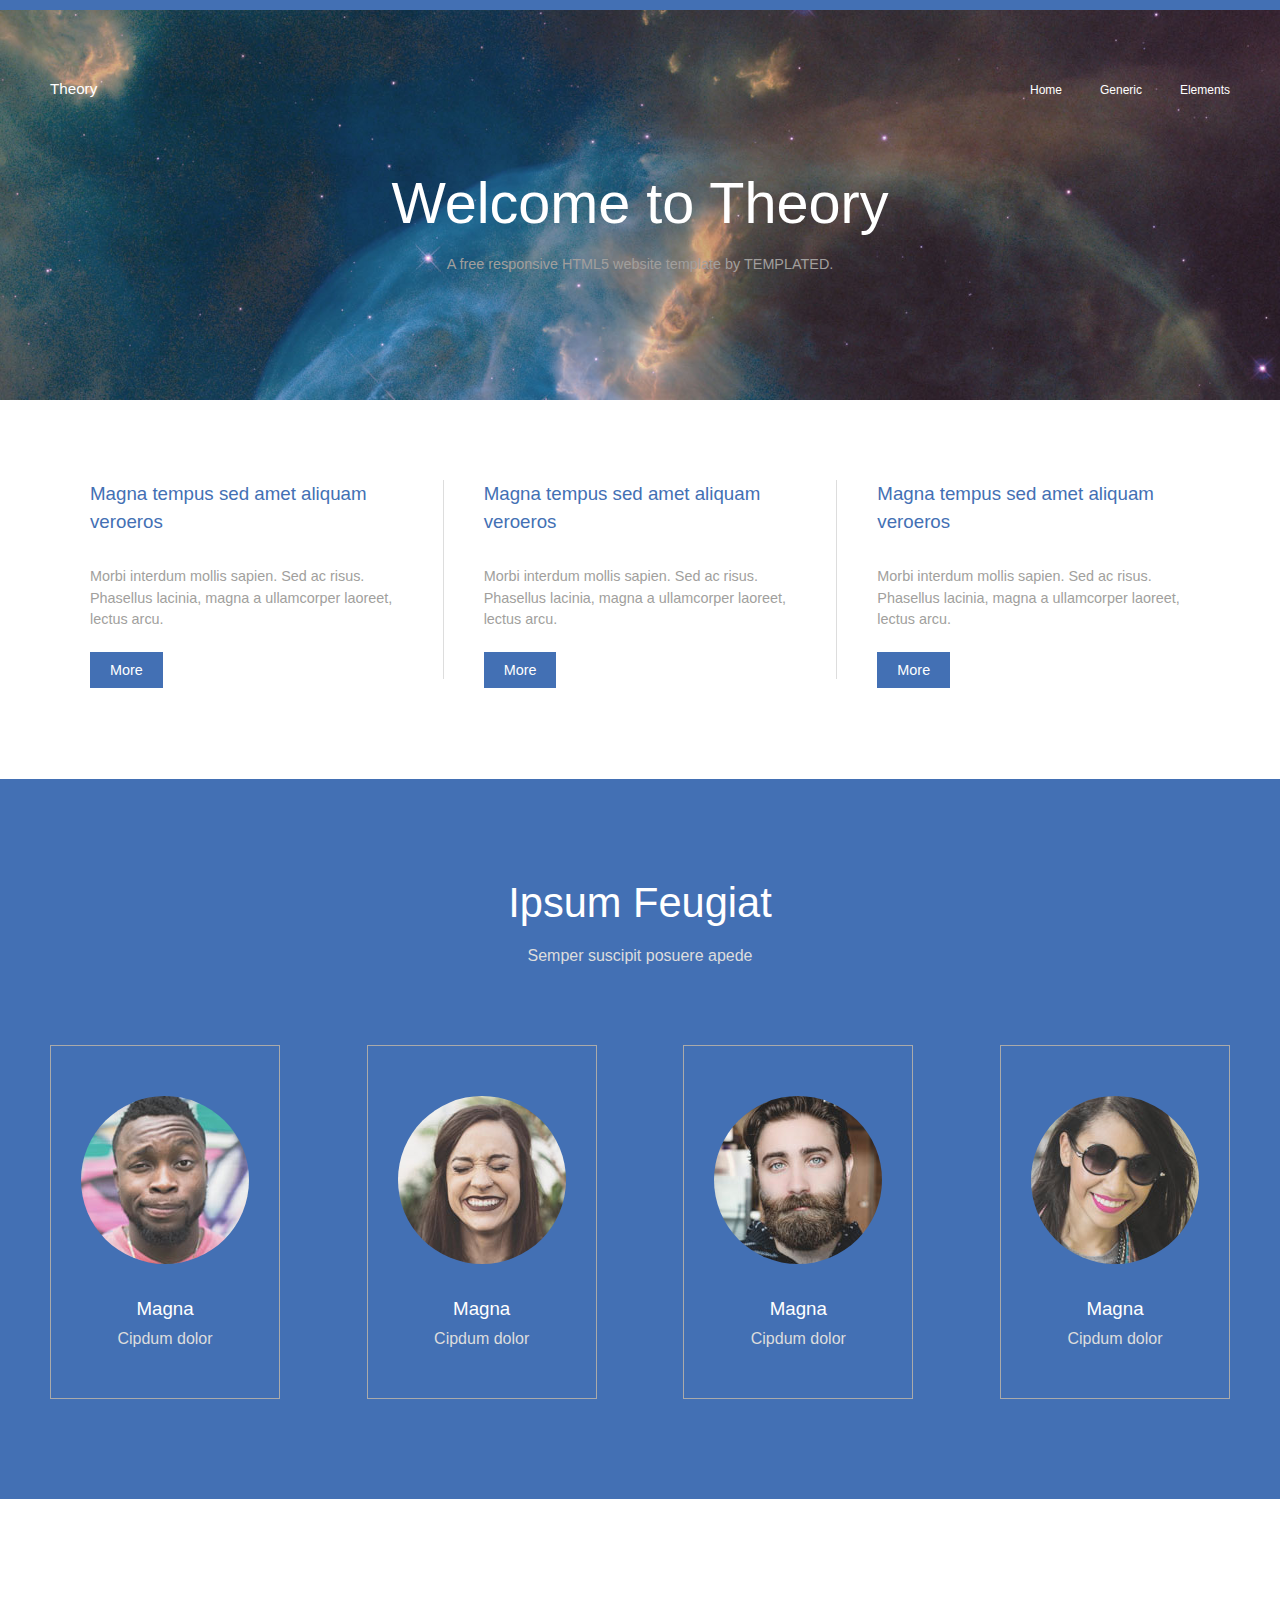
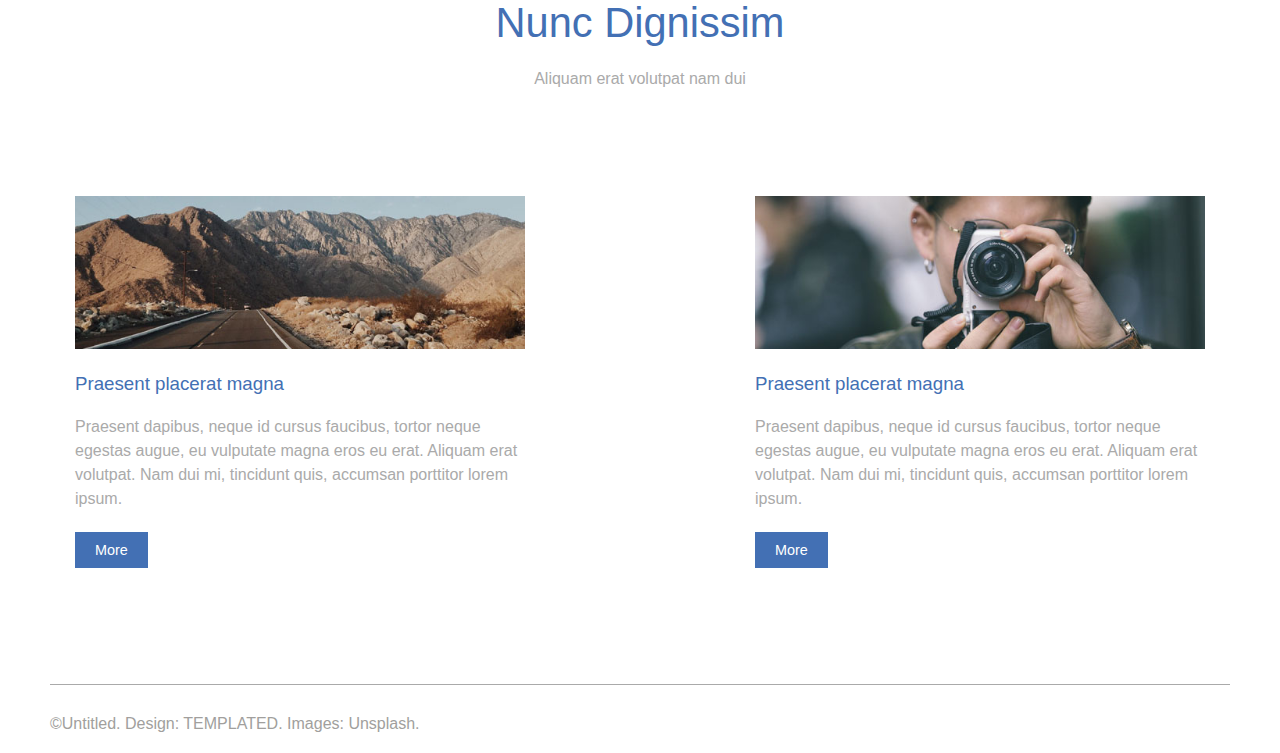
==== index.html @ 708d6e25 "584" ====
<!DOCTYPE html>
<html lang="pt-br">
<head>
    <meta charset="UTF-8">
    <meta http-equiv="X-UA-Compatible" content="IE=edge">
    <meta name="viewport" content="width=device-width, initial-scale=1.0">
    <link rel="stylesheet" href="/fonts/font-awesome.min.css">
    <link rel="stylesheet" href="/css/estilo.css">
    <title>Exemplo Theory</title>
    <script src="/js/script1.js"></script>

</head>
<body>
    <header>
        <nav>
            <ul>
                <li><a href="#">Home</a></li>
                <li><a href="#">Generic</a></li>
                <li><a href="#">Elements</a></li>
            </ul>
        </nav>
        <h3>Theory</h3>
        <h1>Welcome to Theory</h1>
        <p>A free responsive HTML5 website template by TEMPLATED.</p>
    </header>

    <main>
        <section class="news">
            <div>
                <h3>Magna tempus sed amet
                    aliquam veroeros</h3>
                <p>
                    Morbi interdum mollis sapien. Sed ac risus. Phasellus lacinia, magna a ullamcorper laoreet, lectus arcu.
                </p>
                <a href="#">More</a>
            </div>
            <div>
                <h3>Magna tempus sed amet
                    aliquam veroeros</h3>
                <p>
                    Morbi interdum mollis sapien. Sed ac risus. Phasellus lacinia, magna a ullamcorper laoreet, lectus arcu.
                </p>
                <a href="#">More</a>
            </div>
            <div>
                <h3>Magna tempus sed amet
                    aliquam veroeros</h3>
                <p>
                    Morbi interdum mollis sapien. Sed ac risus. Phasellus lacinia, magna a ullamcorper laoreet, lectus arcu.
                </p>
                <a href="#">More</a>
            </div>
        </section>
        <section class="staff">
            <h2>Ipsum Feugiat</h2>
            <p>Semper suscipit posuere apede</p>
            <div>
                <img src="/images/pic03.jpg" alt="Person 1">
                <h3>Magna</h3>
                <p>Cipdum dolor</p>
            </div>
            <div>
                <img src="/images/pic04.jpg" alt="Person 2">
                <h3>Magna</h3>
                <p>Cipdum dolor</p>
            </div>
            <div>
                <img src="/images/pic05.jpg" alt="Person 3">
                <h3>Magna</h3>
                <p>Cipdum dolor</p>
            </div>
            <div>
                <img src="/images/pic06.jpg" alt="Person 4">
                <h3>Magna</h3>
                <p>Cipdum dolor</p>
            </div>
        </section>
        <section class="products">
            <h2>Nunc Dignissim</h2>
            <p>Aliquam erat volutpat nam dui </p>
            <div>
                <img src="/images/pic01.jpg" alt="Landscape 01">
                <h3>Praesent placerat magna</h3>
                <p>
                    Praesent dapibus, neque id cursus faucibus, tortor neque egestas augue, eu vulputate magna eros eu erat. Aliquam erat volutpat. Nam dui mi, tincidunt quis, accumsan porttitor lorem ipsum.
                </p>
                <a href="#">More</a>
            </div>
            <div>
                <img src="/images/pic02.jpg" alt="Landscape 02">
                <h3>Praesent placerat magna</h3>
                <p>
                    Praesent dapibus, neque id cursus faucibus, tortor neque egestas augue, eu vulputate magna eros eu erat. Aliquam erat volutpat. Nam dui mi, tincidunt quis, accumsan porttitor lorem ipsum.
                </p>
                <a href="#">More</a>
            </div>

        </section>
    </main>
    <footer>
        <div>
            &copy;Untitled. Design: TEMPLATED. Images: Unsplash. 
        </div>
        <div>
            <ul>
                <li>
                    <a href="#">
                        <i class="fa-facebook"></i>
                    </a>
                </li>
                <li>
                    <a href="#">
                        <i class="fa-twitter"></i>
                    </a>
                </li>
                <li>
                    <a href="#">
                        <i class="fa-linkedin"></i>
                    </a>
                </li>
                <li>
                    <a href="#">
                        <i class="fa-pinterest-p"></i>
                    </a>
                </li>
                <li>
                    <a href="#">
                        <i class="fa-vimeo"></i>
                    </a>
                </li>
            </ul>
        </div>
    </footer>
</body>
</html>
---- css/estilo.css ----
:root {
    --blue: rgb(67, 112, 180);
    --white: #fff;
    --gray: rgb(161, 159, 157);
}

* {
    font-family: Arial, Helvetica,sans-serif;
    margin:0;
    padding: 0;
    box-sizing: border-box;
}

@media (min-width:1000px) {
header {
    background-image: url(../images/banner.jpg);
    background-size: cover;
    background-attachment: fixed;
    height:400px;
    border-top: 10px solid var(--blue);
}

header, header a {
    color:var(--white);
}

header a {
    text-decoration: none;
    font-size: 0.75em;
    font-weight: lighter;
}

header ul {
    display:flex;
    list-style:none;
    justify-content: space-between;
    width:200px;
    position:absolute;
    top: 80px;
    right: 50px;
}

header h3 {
    position:absolute;
    top: 80px;
    left: 50px;
    font-size: 0.95em;
    font-weight: normal;
}

header h1 {
    text-align: center;
    position:relative;
    top:160px;
    font-size:3.6em;
    font-weight: lighter;
}

header p {
    position:relative;
    top:180px;
    text-align: center;
    color: var(--gray);
    font-size: 0.9em;
}

/* 
 Main começa aqui
*/

.news, .staff, .products {
    display:flex;
    flex-direction: row;
    padding: 80px 50px 100px;
}

.staff, .products {
    flex-wrap: wrap;
}

.news div {
    padding:0 40px;
    border-right: 1px solid #ddd;
}

.news div:last-child{
    border-right: none;
}

.news h3 {
    color: var(--blue);
    font-weight: lighter;
    line-height:1.5em;
    margin-bottom: 30px;
}

.news p {
    color: var(--gray);
    font-size: 0.9em;
    font-weight: lighter;
    line-height:1.5em;
    margin-bottom: 30px;
}

.news a, .products a {
    background-color:var(--blue);
    font-size: 0.9em;
    color: #fff;
    text-decoration: none;
    padding: 10px 20px;
}

.staff { 
    justify-content:space-between;
    background-color:var(--blue);
    color: #fff;
}

    .staff h2, .staff p {
        width: 100%;
        text-align: center;
    }

    .staff h2 {
        margin:20px;
        font-size: 2.6em;
        font-weight: normal;
    }

    .staff > p {
        margin-bottom: 80px;
    }

    .staff div {
        padding: 50px 30px;
        border: 1px solid #aaa;
    }

    .staff img{
        border-radius:50%;
    }

    .staff h3 {
        text-align: center;
        font-weight: normal;
        margin: 30px 0 10px;
    }
    .staff p {
        color:#ddd;
    }

.products {
    justify-content:space-between;
}

.products h2, .products > p {
    width: 100%;
    text-align: center;
}

.products div {
    width: 450px;
    margin: 25px;
}

.products img {
    width:100%;
}
.products h2 {
    margin:20px;
    color: var(--blue);
    font-size: 2.6em;
    font-weight: normal;
}
.products > p {
    margin-bottom: 80px;
}

.products h3 {
    margin:20px 0;
    color: var(--blue);
    font-weight: normal;
}

.products p {
    color:#aaa;
    line-height: 1.5em;

}

.products div p {
    margin-bottom: 30px;
}

/* 
 Footer
*/
footer, footer ul {
    display:flex;
    flex-direction: row;
}

footer {
    justify-content:space-between;
    margin: 0px 50px;
    color: var(--gray);
    border-top: 1px solid #aaa;    
}

footer div {
    margin-top: 30px;
}
footer ul {
    list-style-type:none;
}

footer li {
    margin: 10px;   
}

footer a {
    text-decoration:none;
    color: var(--blue);
}

}


/* testes de recursos CSS 3 da aula 
*/

.staff img:hover {
    transform: rotate(360deg);
    transition: transform 1s linear;
    
}
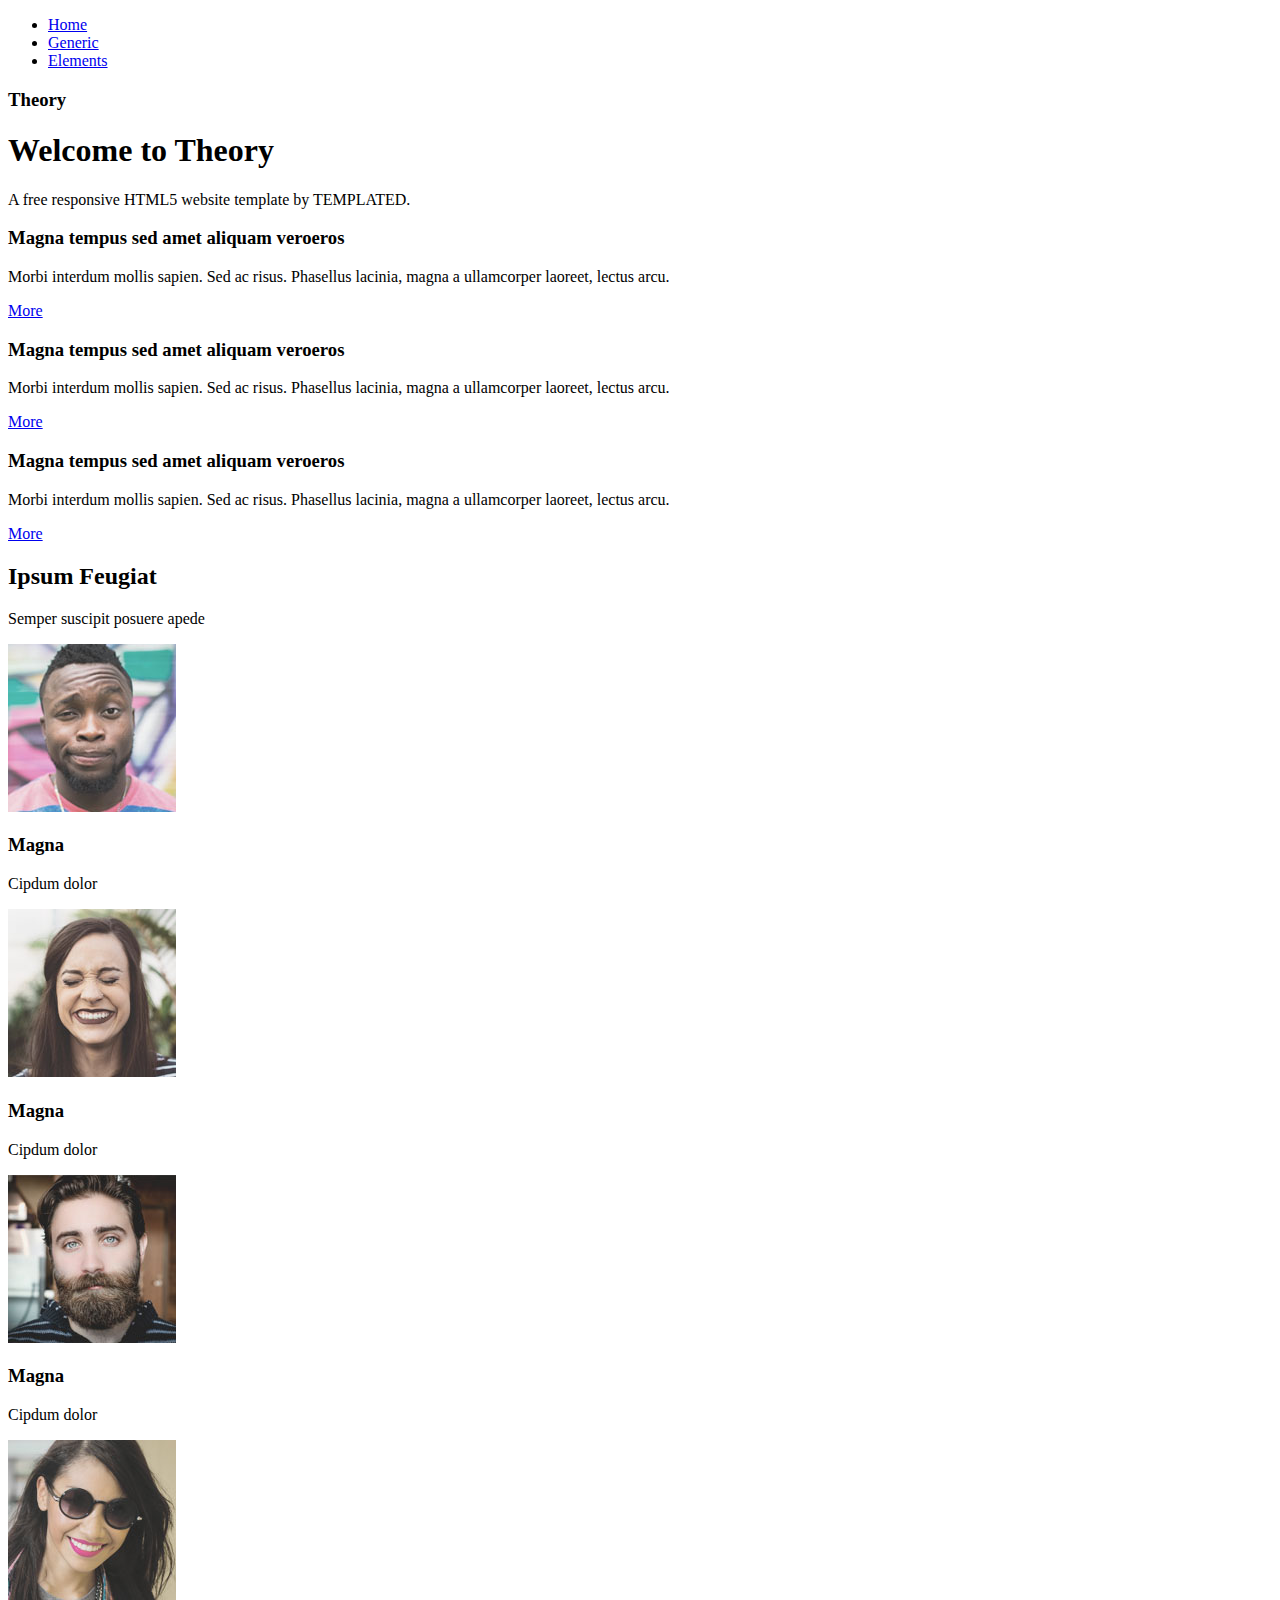
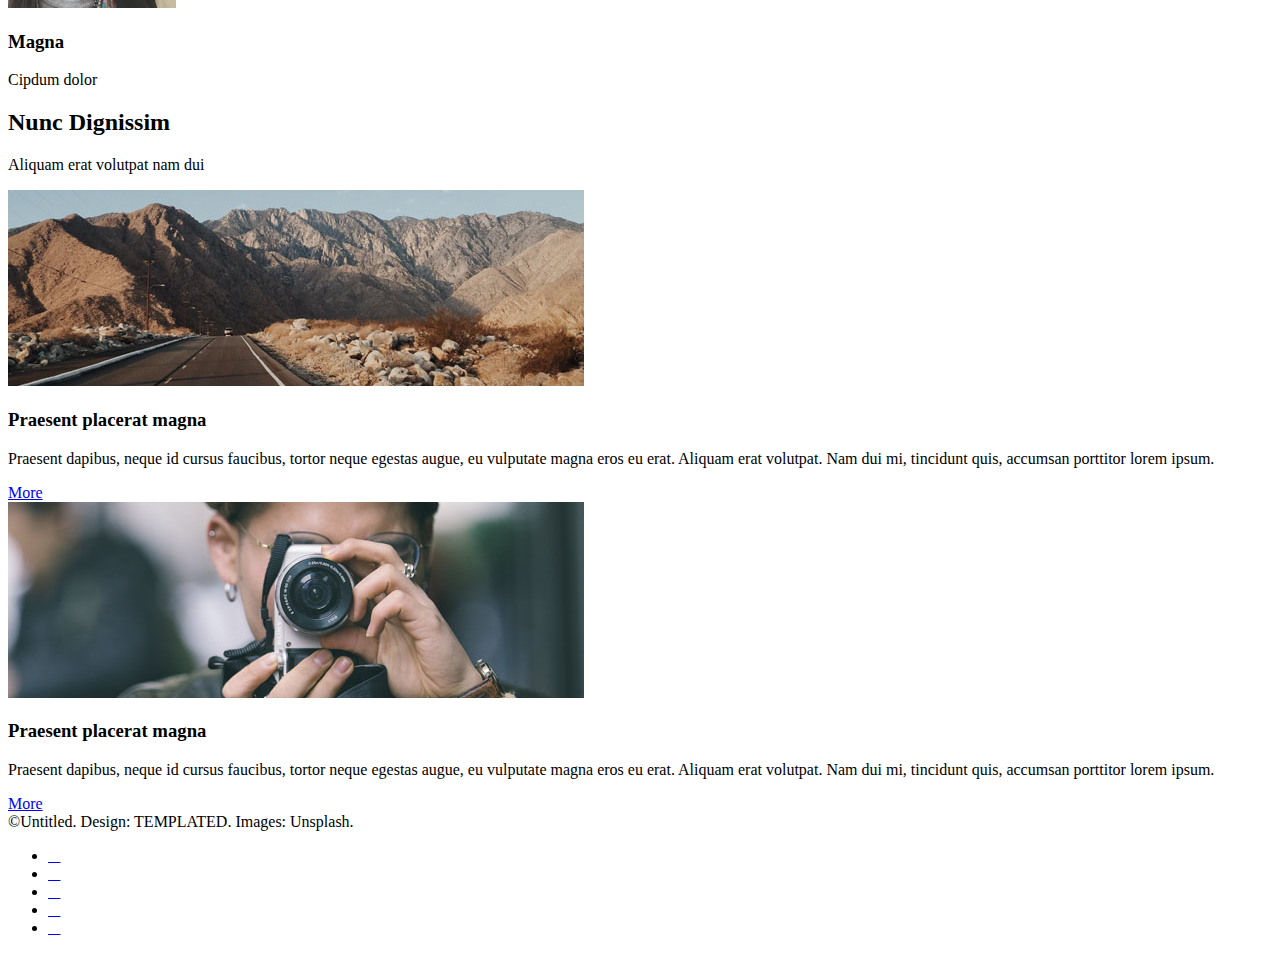
==== commit c7686102: "Update index.html" ====
--- a/index.html
+++ b/index.html
@@ -1,15 +1,17 @@
 <!DOCTYPE html>
 <html lang="pt-br">
+
 <head>
     <meta charset="UTF-8">
     <meta http-equiv="X-UA-Compatible" content="IE=edge">
     <meta name="viewport" content="width=device-width, initial-scale=1.0">
     <link rel="stylesheet" href="/fonts/font-awesome.min.css">
-    <link rel="stylesheet" href="/css/estilo.css">
+    <link rel="stylesheet" href="estilo.css">
     <title>Exemplo Theory</title>
     <script src="/js/script1.js"></script>
 
 </head>
+
 <body>
     <header>
         <nav>
@@ -27,24 +29,21 @@
     <main>
         <section class="news">
             <div>
-                <h3>Magna tempus sed amet
-                    aliquam veroeros</h3>
+                <h3>Magna tempus sed amet aliquam veroeros</h3>
                 <p>
                     Morbi interdum mollis sapien. Sed ac risus. Phasellus lacinia, magna a ullamcorper laoreet, lectus arcu.
                 </p>
                 <a href="#">More</a>
             </div>
             <div>
-                <h3>Magna tempus sed amet
-                    aliquam veroeros</h3>
+                <h3>Magna tempus sed amet aliquam veroeros</h3>
                 <p>
                     Morbi interdum mollis sapien. Sed ac risus. Phasellus lacinia, magna a ullamcorper laoreet, lectus arcu.
                 </p>
                 <a href="#">More</a>
             </div>
             <div>
-                <h3>Magna tempus sed amet
-                    aliquam veroeros</h3>
+                <h3>Magna tempus sed amet aliquam veroeros</h3>
                 <p>
                     Morbi interdum mollis sapien. Sed ac risus. Phasellus lacinia, magna a ullamcorper laoreet, lectus arcu.
                 </p>
@@ -55,22 +54,22 @@
             <h2>Ipsum Feugiat</h2>
             <p>Semper suscipit posuere apede</p>
             <div>
-                <img src="/images/pic03.jpg" alt="Person 1">
+                <img src="images/pic03.jpg" alt="Person 1">
                 <h3>Magna</h3>
                 <p>Cipdum dolor</p>
             </div>
             <div>
-                <img src="/images/pic04.jpg" alt="Person 2">
+                <img src="images/pic04.jpg" alt="Person 2">
                 <h3>Magna</h3>
                 <p>Cipdum dolor</p>
             </div>
             <div>
-                <img src="/images/pic05.jpg" alt="Person 3">
+                <img src="images/pic05.jpg" alt="Person 3">
                 <h3>Magna</h3>
                 <p>Cipdum dolor</p>
             </div>
             <div>
-                <img src="/images/pic06.jpg" alt="Person 4">
+                <img src="images/pic06.jpg" alt="Person 4">
                 <h3>Magna</h3>
                 <p>Cipdum dolor</p>
             </div>
@@ -79,7 +78,7 @@
             <h2>Nunc Dignissim</h2>
             <p>Aliquam erat volutpat nam dui </p>
             <div>
-                <img src="/images/pic01.jpg" alt="Landscape 01">
+                <img src="images/pic01.jpg" alt="Landscape 01">
                 <h3>Praesent placerat magna</h3>
                 <p>
                     Praesent dapibus, neque id cursus faucibus, tortor neque egestas augue, eu vulputate magna eros eu erat. Aliquam erat volutpat. Nam dui mi, tincidunt quis, accumsan porttitor lorem ipsum.
@@ -87,7 +86,7 @@
                 <a href="#">More</a>
             </div>
             <div>
-                <img src="/images/pic02.jpg" alt="Landscape 02">
+                <img src="images/pic02.jpg" alt="Landscape 02">
                 <h3>Praesent placerat magna</h3>
                 <p>
                     Praesent dapibus, neque id cursus faucibus, tortor neque egestas augue, eu vulputate magna eros eu erat. Aliquam erat volutpat. Nam dui mi, tincidunt quis, accumsan porttitor lorem ipsum.
@@ -99,7 +98,7 @@
     </main>
     <footer>
         <div>
-            &copy;Untitled. Design: TEMPLATED. Images: Unsplash. 
+            &copy;Untitled. Design: TEMPLATED. Images: Unsplash.
         </div>
         <div>
             <ul>
@@ -132,4 +131,5 @@
         </div>
     </footer>
 </body>
+
 </html>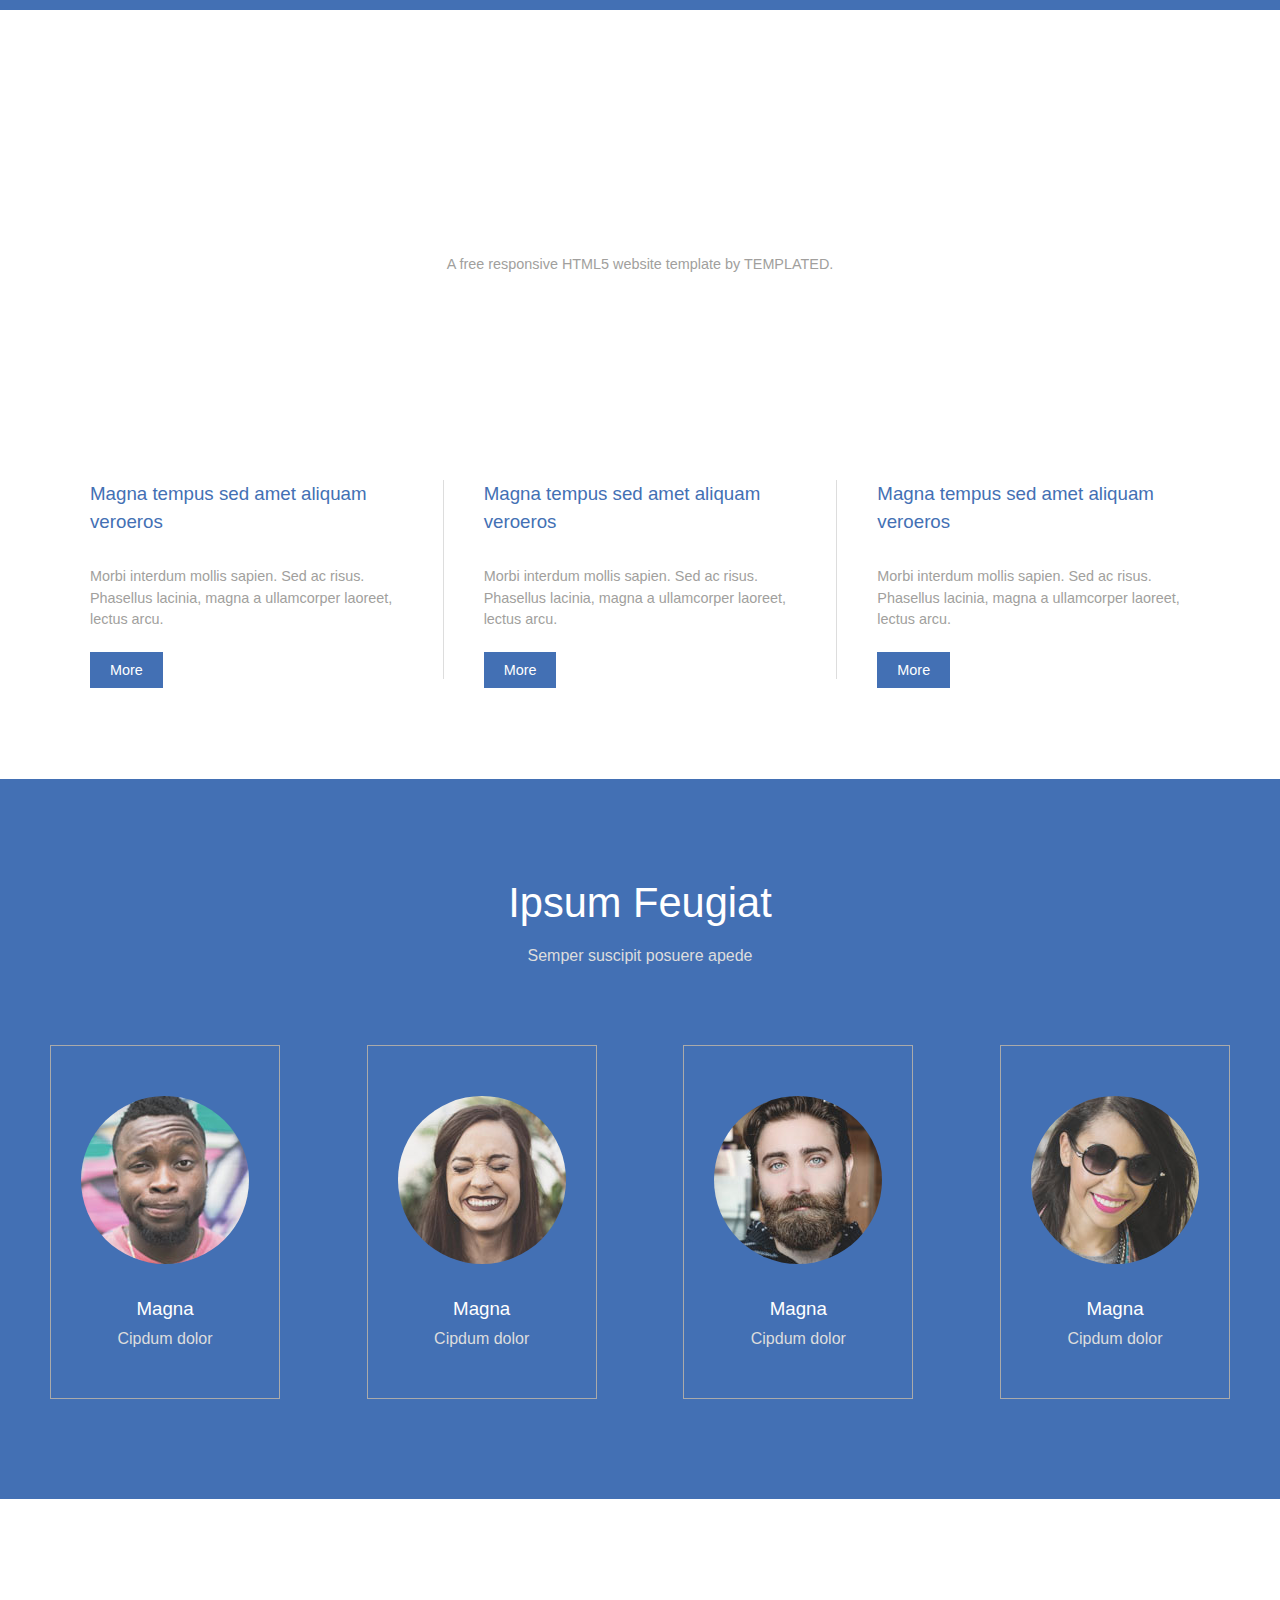
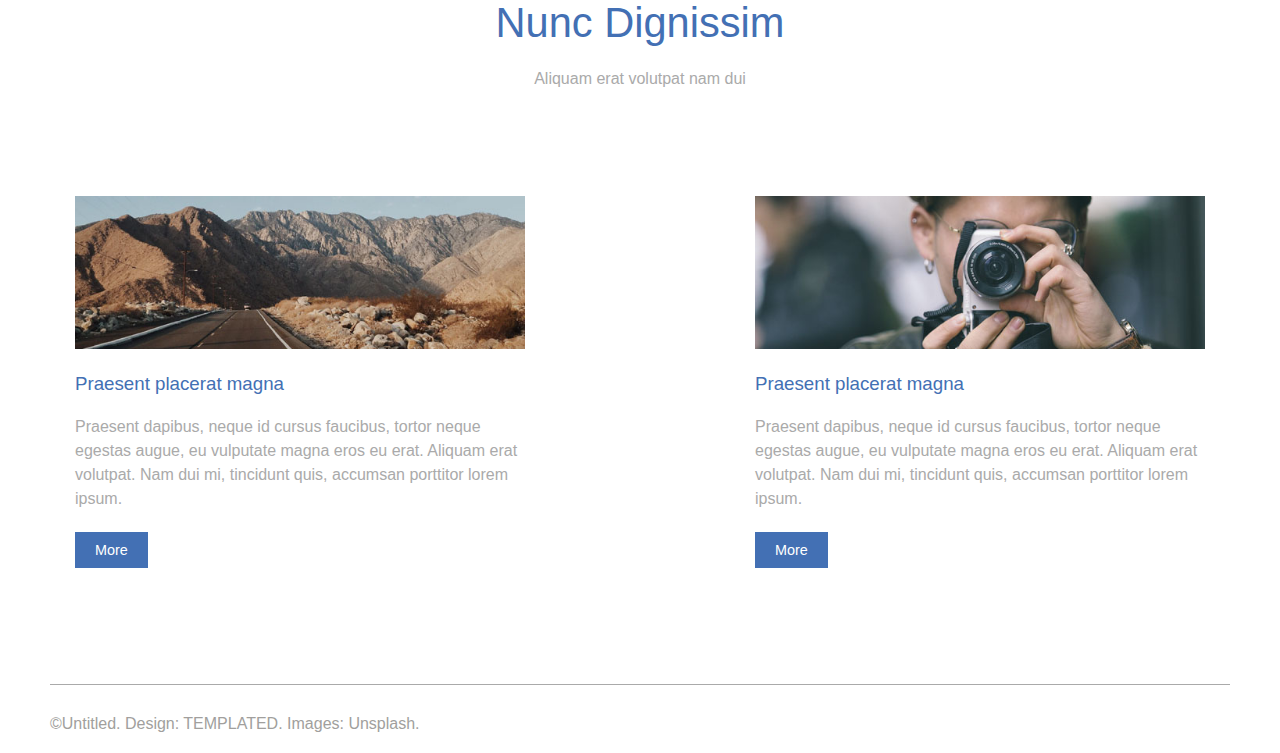
==== commit 22a82eee: "p" ====
--- a/index.html
+++ b/index.html
@@ -5,8 +5,8 @@
     <meta charset="UTF-8">
     <meta http-equiv="X-UA-Compatible" content="IE=edge">
     <meta name="viewport" content="width=device-width, initial-scale=1.0">
-    <link rel="stylesheet" href="/fonts/font-awesome.min.css">
-    <link rel="stylesheet" href="estilo.css">
+    <link rel="stylesheet" href="fonts/font-awesome.min.css">
+    <link rel="stylesheet" href="css/estilo.css">
     <title>Exemplo Theory</title>
     <script src="/js/script1.js"></script>
 
--- a/css/estilo.css
+++ b/css/estilo.css
@@ -0,0 +1,247 @@
+:root {
+    --blue: rgb(67, 112, 180);
+    --white: #fff;
+    --gray: rgb(161, 159, 157);
+}
+
+* {
+    font-family: Arial, Helvetica, sans-serif;
+    margin: 0;
+    padding: 0;
+    box-sizing: border-box;
+}
+
+header {
+    background-image: url(images/banner.jpg);
+    min-width: 400px;
+    background-size: cover;
+    background-attachment: fixed;
+    height: 400px;
+    border-top: 10px solid var(--blue);
+}
+
+header,
+header a {
+    color: var(--white);
+}
+
+header a {
+    text-decoration: none;
+    font-size: 0.75em;
+    font-weight: lighter;
+}
+
+header ul {
+    display: flex;
+    list-style: none;
+    justify-content: space-between;
+    width: 200px;
+    position: absolute;
+    top: 80px;
+    right: 50px;
+}
+
+header h3 {
+    position: absolute;
+    top: 80px;
+    left: 50px;
+    font-size: 0.95em;
+    font-weight: normal;
+}
+
+header h1 {
+    text-align: center;
+    position: relative;
+    top: 160px;
+    font-size: 3.6em;
+    font-weight: lighter;
+}
+
+header p {
+    position: relative;
+    top: 180px;
+    text-align: center;
+    color: var(--gray);
+    font-size: 0.9em;
+}
+
+
+/* 
+ Main começa aqui
+*/
+
+.news,
+.staff,
+.products {
+    display: flex;
+    flex-direction: row;
+    padding: 80px 50px 100px;
+}
+
+.staff,
+.products {
+    flex-wrap: wrap;
+}
+
+.news div {
+    padding: 0 40px;
+    border-right: 1px solid #ddd;
+}
+
+.news div:last-child {
+    border-right: none;
+}
+
+.news h3 {
+    color: var(--blue);
+    font-weight: lighter;
+    line-height: 1.5em;
+    margin-bottom: 30px;
+}
+
+.news p {
+    color: var(--gray);
+    font-size: 0.9em;
+    font-weight: lighter;
+    line-height: 1.5em;
+    margin-bottom: 30px;
+}
+
+.news a,
+.products a {
+    background-color: var(--blue);
+    font-size: 0.9em;
+    color: #fff;
+    text-decoration: none;
+    padding: 10px 20px;
+}
+
+.staff {
+    justify-content: space-between;
+    background-color: var(--blue);
+    color: #fff;
+}
+
+.staff h2,
+.staff p {
+    width: 100%;
+    text-align: center;
+}
+
+.staff h2 {
+    margin: 20px;
+    font-size: 2.6em;
+    font-weight: normal;
+}
+
+.staff>p {
+    margin-bottom: 80px;
+}
+
+.staff div {
+    padding: 50px 30px;
+    border: 1px solid #aaa;
+}
+
+.staff img {
+    border-radius: 50%;
+}
+
+.staff h3 {
+    text-align: center;
+    font-weight: normal;
+    margin: 30px 0 10px;
+}
+
+.staff p {
+    color: #ddd;
+}
+
+.products {
+    justify-content: space-between;
+}
+
+.products h2,
+.products>p {
+    width: 100%;
+    text-align: center;
+}
+
+.products div {
+    width: 450px;
+    margin: 25px;
+}
+
+.products img {
+    width: 100%;
+}
+
+.products h2 {
+    margin: 20px;
+    color: var(--blue);
+    font-size: 2.6em;
+    font-weight: normal;
+}
+
+.products>p {
+    margin-bottom: 80px;
+}
+
+.products h3 {
+    margin: 20px 0;
+    color: var(--blue);
+    font-weight: normal;
+}
+
+.products p {
+    color: #aaa;
+    line-height: 1.5em;
+}
+
+.products div p {
+    margin-bottom: 30px;
+}
+
+
+/* 
+ Footer
+*/
+
+footer,
+footer ul {
+    display: flex;
+    flex-direction: row;
+}
+
+footer {
+    justify-content: space-between;
+    margin: 0px 50px;
+    color: var(--gray);
+    border-top: 1px solid #aaa;
+}
+
+footer div {
+    margin-top: 30px;
+}
+
+footer ul {
+    list-style-type: none;
+}
+
+footer li {
+    margin: 10px;
+}
+
+footer a {
+    text-decoration: none;
+    color: var(--blue);
+}
+
+
+/* testes de recursos CSS 3 da aula 
+*/
+
+.staff img:hover {
+    transform: rotate(360deg);
+    transition: transform 1s linear;
+}